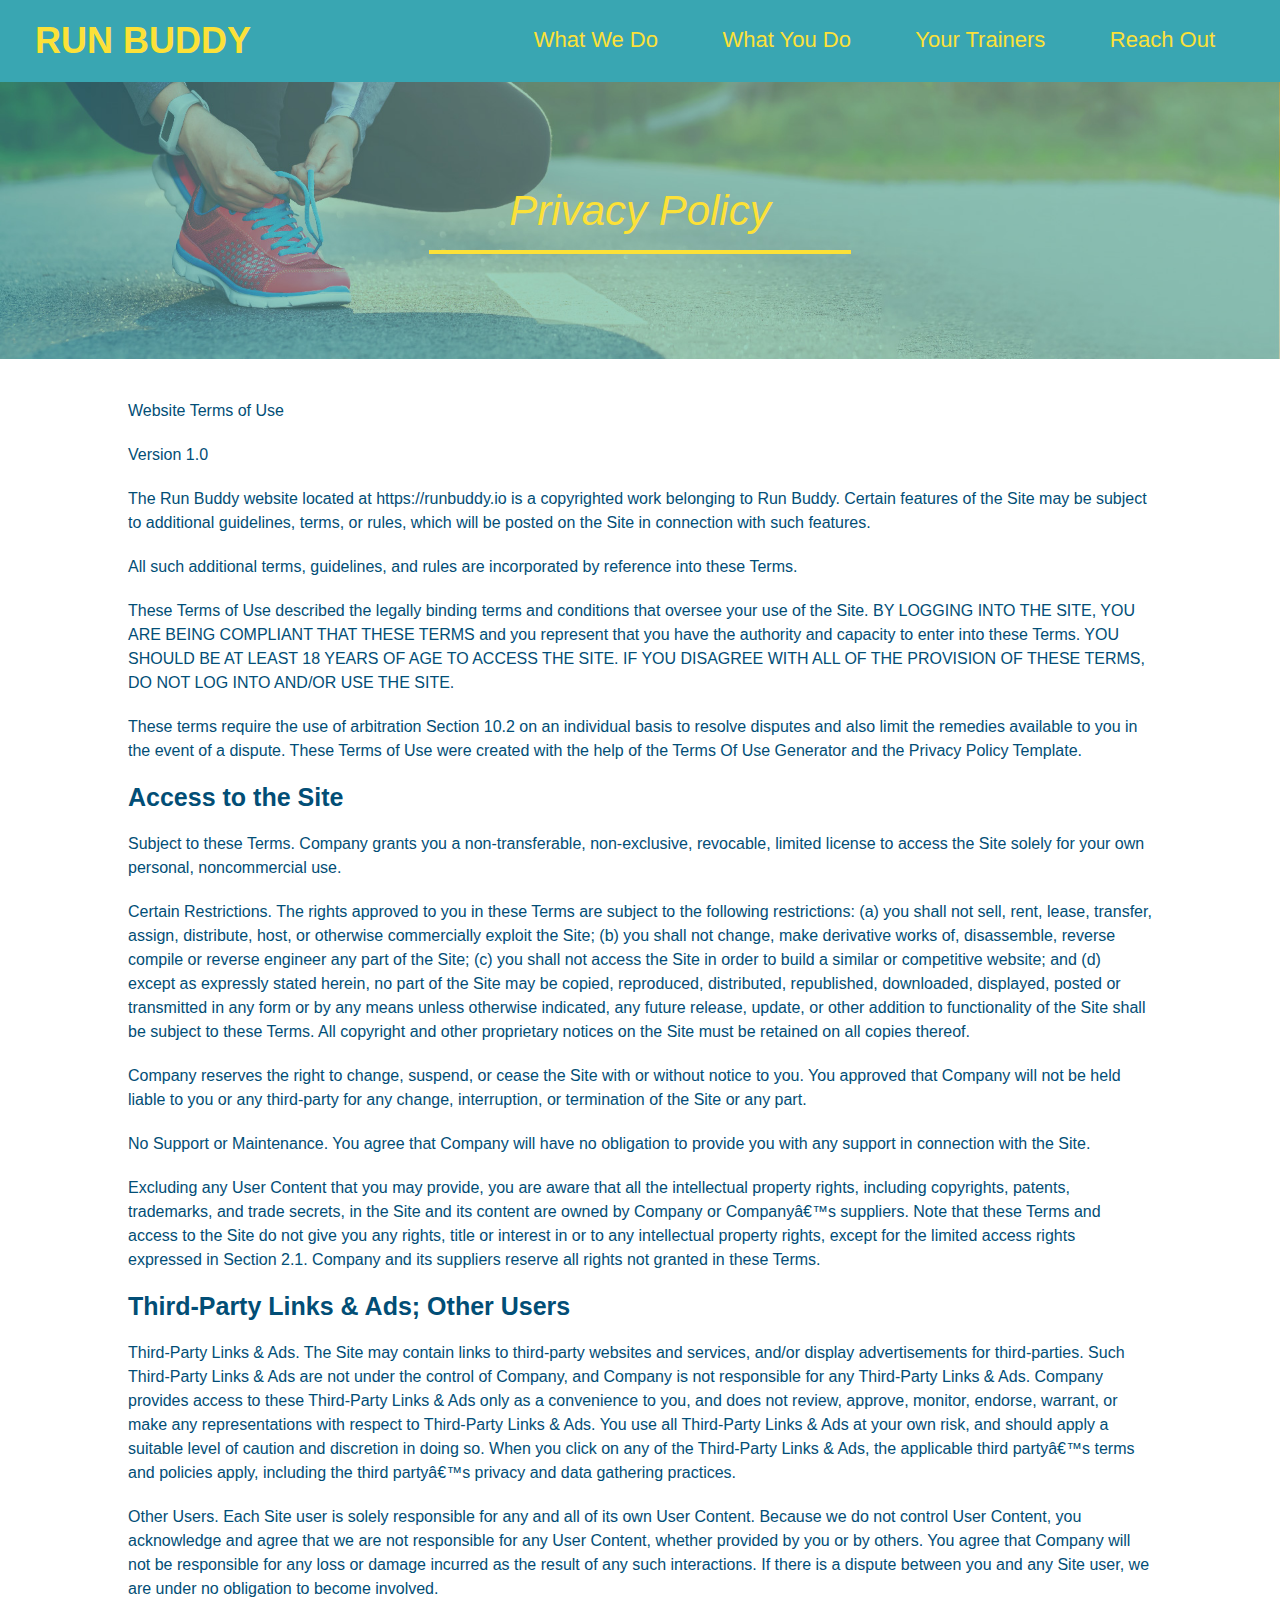
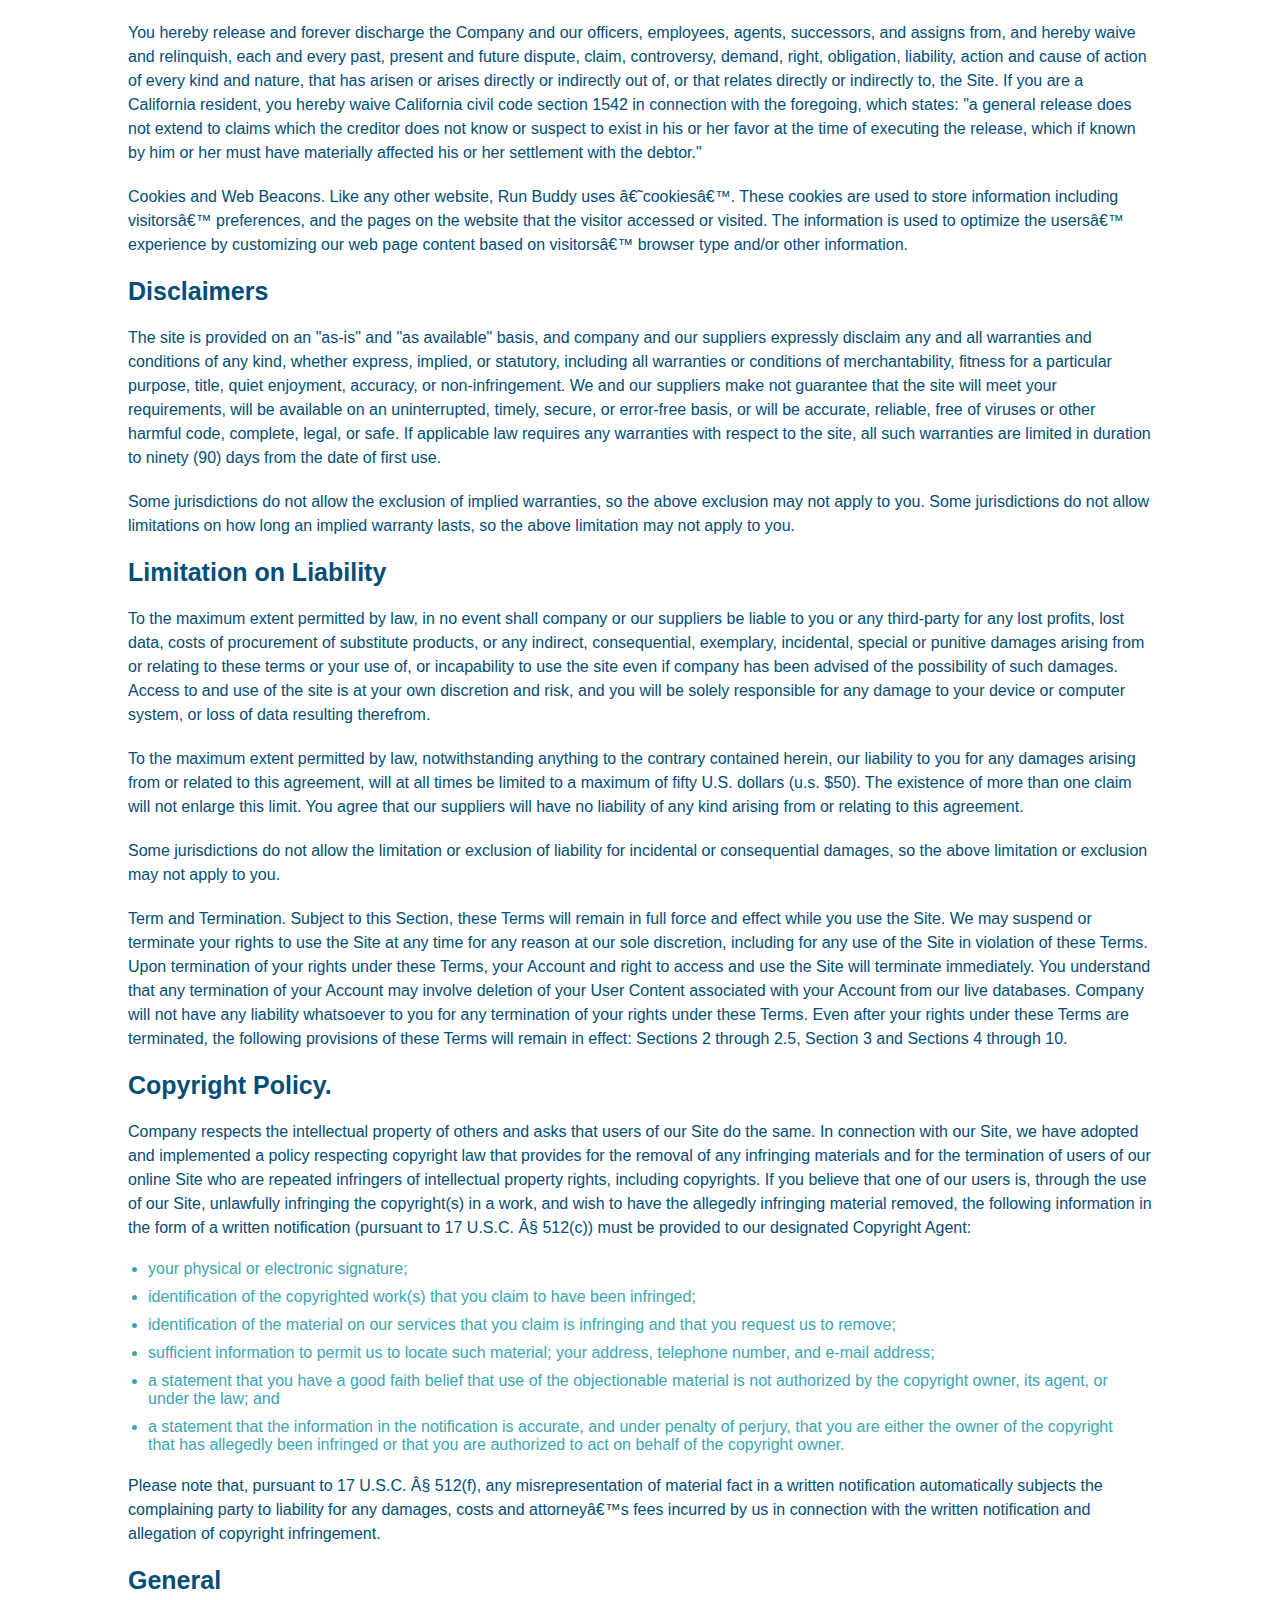
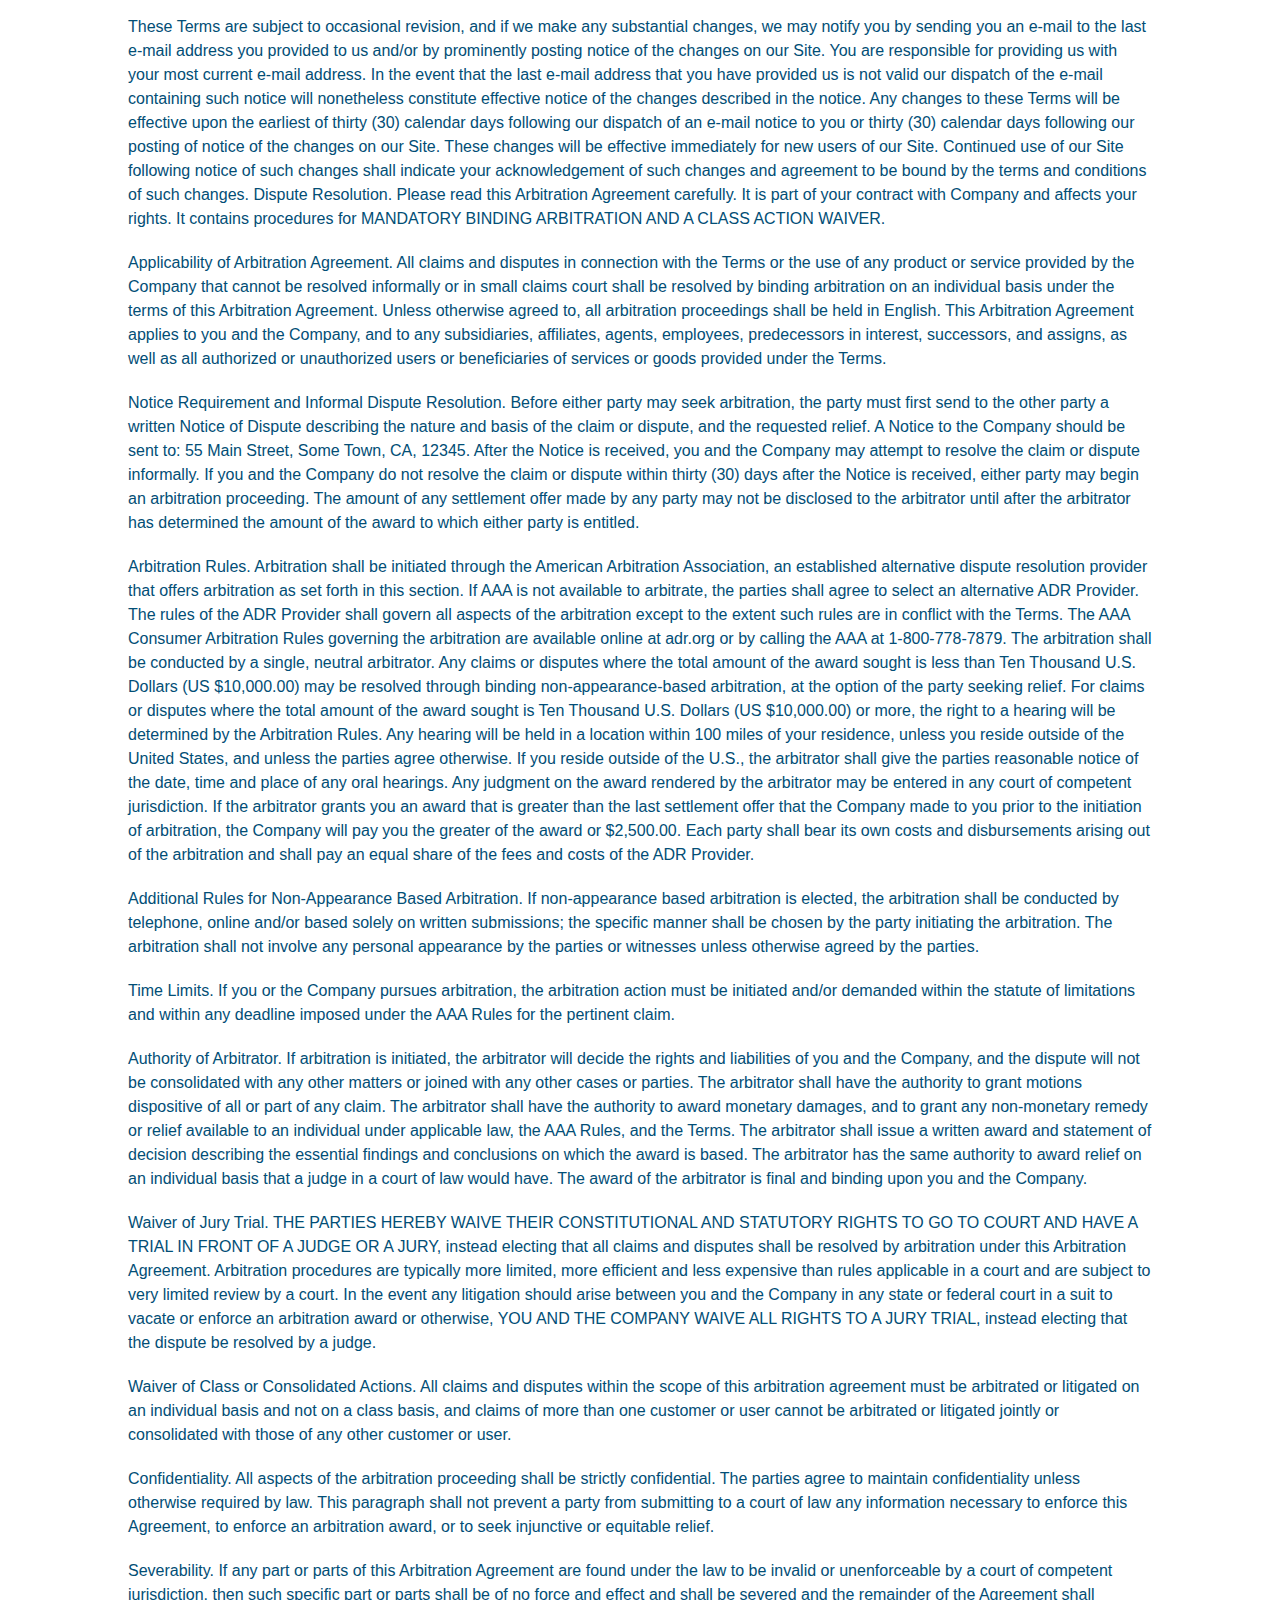
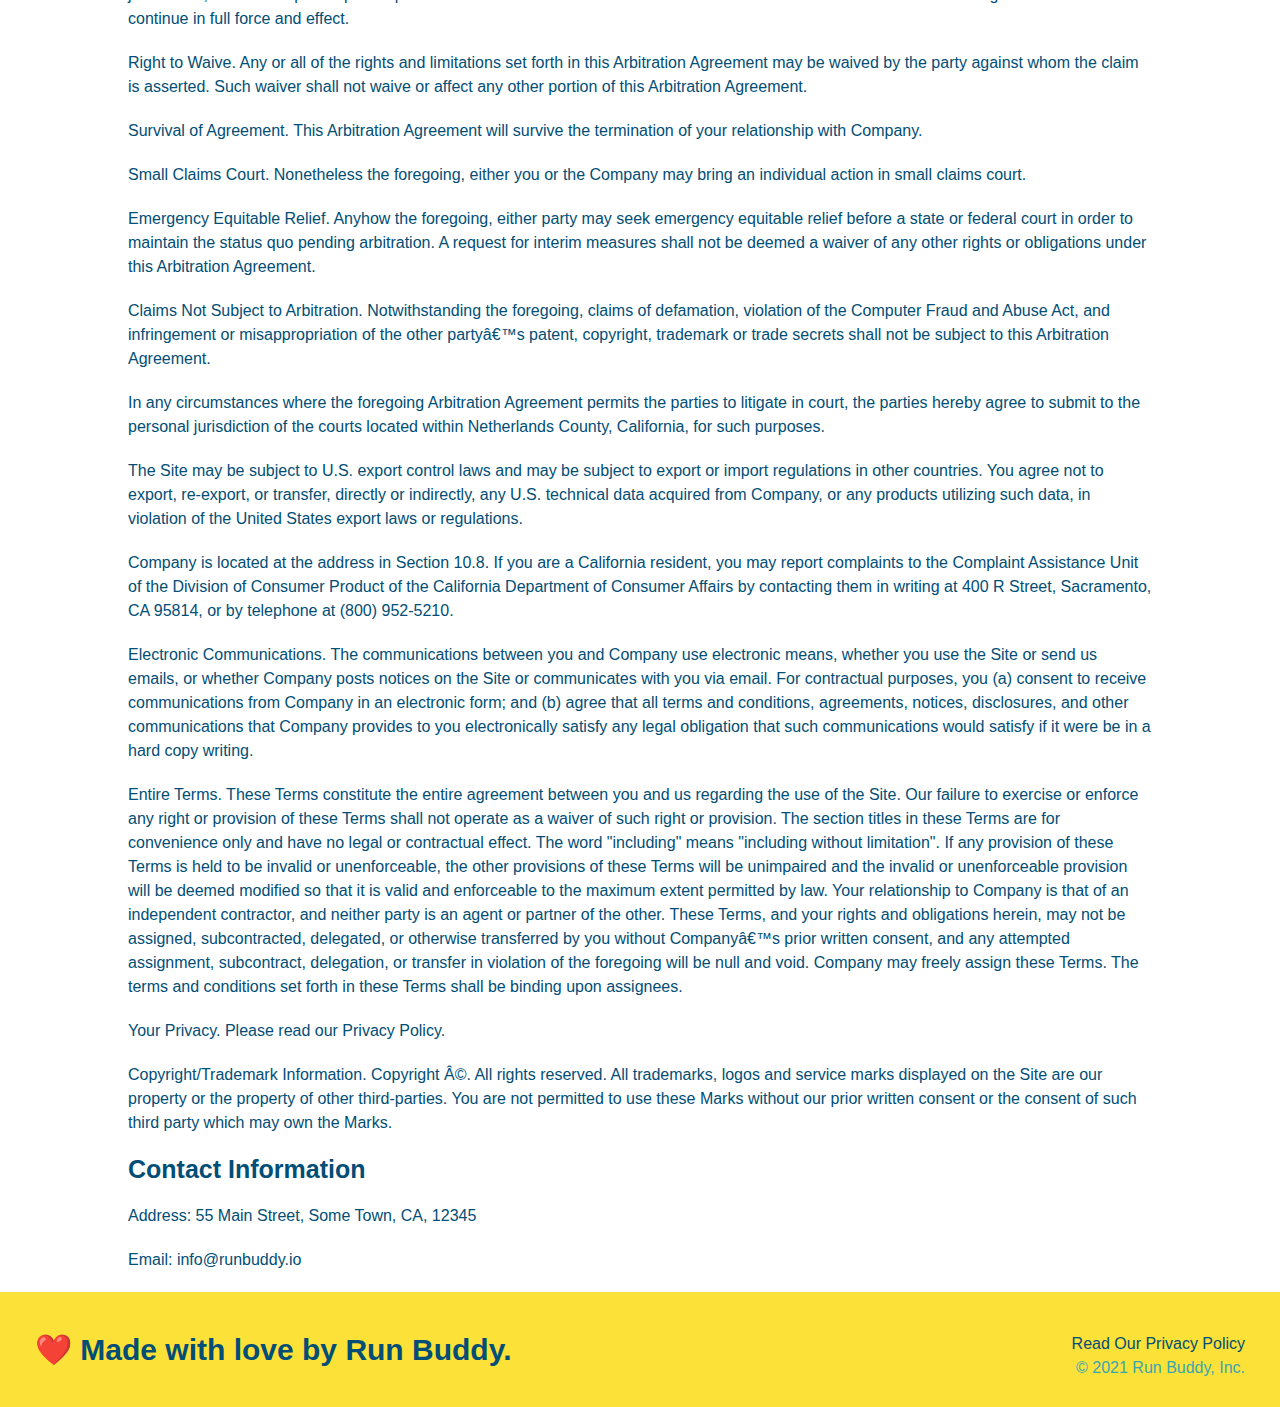
==== privacy-policy.html @ 0bbee488 "privacy policy" ====
<!DOCTYPE html>
<html lang=en>
    <head>
        <meta charset="UTF-8" />
        <title>Privacy Policy - Run Buddy</title>
        <link rel="stylesheet" href="./assets/css/style.css" />
        <link rel="stylesheet" href="./assets/css/secondary-styles.css" />
    </head>
    <body>
        <!-- navigation -->
        <header>
            <h1>
                <a href="./index.html">RUN BUDDY</a>
            </h1>
            <nav>
                <!--Unordered List Element-->
                <ul>
                    <!--List Item Element-->
                    <li>
                        <!--Anchor Element-->
                        <a href="./index.html#what-we-do">What We Do</a>
                    </li>
                    <li>
                        <a href="./index.html#what-you-do">What You Do</a>
                    </li>
                    <li>
                        <a href="./index.html#your-trainers">Your Trainers</a>
                    </li>
                    <li>
                        <a href="./index.html#reach-out">Reach Out</a>
                    </li>
                </ul>
            </nav>
        </header>
        <section class="hero">
            <h2 class="page-title">
                Privacy Policy
            </h2>
        </section>
        <article class="secondary-content">
            <p>
                Website Terms of Use
              </p>
        
              <p>
                Version 1.0
              </p>
        
              <p>
                The Run Buddy website located at https://runbuddy.io is a copyrighted work belonging to Run Buddy. Certain
                features of the Site may be subject to additional guidelines, terms, or rules, which will be posted on the Site
                in connection with such features.
              </p>
        
              <p>
                All such additional terms, guidelines, and rules are incorporated by reference into these Terms.
              </p>
        
              <p>
                These Terms of Use described the legally binding terms and conditions that oversee your use of the Site. BY
                LOGGING INTO THE SITE, YOU ARE BEING COMPLIANT THAT THESE TERMS and you represent that you have the authority
                and capacity to enter into these Terms. YOU SHOULD BE AT LEAST 18 YEARS OF AGE TO ACCESS THE SITE. IF YOU
                DISAGREE WITH ALL OF THE PROVISION OF THESE TERMS, DO NOT LOG INTO AND/OR USE THE SITE.
              </p>
        
              <p>
                These terms require the use of arbitration Section 10.2 on an individual basis to resolve disputes and also
                limit the remedies available to you in the event of a dispute. These Terms of Use were created with the help of
                the Terms Of Use Generator and the Privacy Policy Template.
              </p>
        
              <h3>
                Access to the Site
              </h3>
        
              <p>
                Subject to these Terms. Company grants you a non-transferable, non-exclusive, revocable, limited license to
                access the Site solely for your own personal, noncommercial use.
              </p>
        
              <p>
                Certain Restrictions. The rights approved to you in these Terms are subject to the following restrictions: (a)
                you shall not sell, rent, lease, transfer, assign, distribute, host, or otherwise commercially exploit the Site;
                (b) you shall not change, make derivative works of, disassemble, reverse compile or reverse engineer any part of
                the Site; (c) you shall not access the Site in order to build a similar or competitive website; and (d) except
                as expressly stated herein, no part of the Site may be copied, reproduced, distributed, republished, downloaded,
                displayed, posted or transmitted in any form or by any means unless otherwise indicated, any future release,
                update, or other addition to functionality of the Site shall be subject to these Terms. All copyright and other
                proprietary notices on the Site must be retained on all copies thereof.
              </p>
        
              <p>
                Company reserves the right to change, suspend, or cease the Site with or without notice to you. You approved
                that Company will not be held liable to you or any third-party for any change, interruption, or termination of
                the Site or any part.
              </p>
        
              <p>
                No Support or Maintenance. You agree that Company will have no obligation to provide you with any support in
                connection with the Site.
              </p>
        
              <p>
                Excluding any User Content that you may provide, you are aware that all the intellectual property rights,
                including copyrights, patents, trademarks, and trade secrets, in the Site and its content are owned by Company
                or Companyâ€™s suppliers. Note that these Terms and access to the Site do not give you any rights, title or
                interest in or to any intellectual property rights, except for the limited access rights expressed in Section
                2.1. Company and its suppliers reserve all rights not granted in these Terms.
              </p>
        
              <h3>
                Third-Party Links & Ads; Other Users
              </h3>
        
              <p>
                Third-Party Links & Ads. The Site may contain links to third-party websites and services, and/or display
                advertisements for third-parties. Such Third-Party Links & Ads are not under the control of Company, and Company
                is not responsible for any Third-Party Links & Ads. Company provides access to these Third-Party Links & Ads
                only as a convenience to you, and does not review, approve, monitor, endorse, warrant, or make any
                representations with respect to Third-Party Links & Ads. You use all Third-Party Links & Ads at your own risk,
                and should apply a suitable level of caution and discretion in doing so. When you click on any of the
                Third-Party Links & Ads, the applicable third partyâ€™s terms and policies apply, including the third partyâ€™s
                privacy and data gathering practices.
              </p>
        
              <p>
                Other Users. Each Site user is solely responsible for any and all of its own User Content. Because we do not
                control User Content, you acknowledge and agree that we are not responsible for any User Content, whether
                provided by you or by others. You agree that Company will not be responsible for any loss or damage incurred as
                the result of any such interactions. If there is a dispute between you and any Site user, we are under no
                obligation to become involved.
              </p>
        
              <p>
                You hereby release and forever discharge the Company and our officers, employees, agents, successors, and
                assigns from, and hereby waive and relinquish, each and every past, present and future dispute, claim,
                controversy, demand, right, obligation, liability, action and cause of action of every kind and nature, that has
                arisen or arises directly or indirectly out of, or that relates directly or indirectly to, the Site. If you are
                a California resident, you hereby waive California civil code section 1542 in connection with the foregoing,
                which states: "a general release does not extend to claims which the creditor does not know or suspect to exist
                in his or her favor at the time of executing the release, which if known by him or her must have materially
                affected his or her settlement with the debtor."
              </p>
        
              <p>
                Cookies and Web Beacons. Like any other website, Run Buddy uses â€˜cookiesâ€™. These cookies are used to store
                information including visitorsâ€™ preferences, and the pages on the website that the visitor accessed or visited.
                The information is used to optimize the usersâ€™ experience by customizing our web page content based on visitorsâ€™
                browser type and/or other information.
              </p>
        
              <h3>
                Disclaimers
              </h3>
        
              <p>
                The site is provided on an "as-is" and "as available" basis, and company and our suppliers expressly disclaim
                any and all warranties and conditions of any kind, whether express, implied, or statutory, including all
                warranties or conditions of merchantability, fitness for a particular purpose, title, quiet enjoyment, accuracy,
                or non-infringement. We and our suppliers make not guarantee that the site will meet your requirements, will be
                available on an uninterrupted, timely, secure, or error-free basis, or will be accurate, reliable, free of
                viruses or other harmful code, complete, legal, or safe. If applicable law requires any warranties with respect
                to the site, all such warranties are limited in duration to ninety (90) days from the date of first use.
              </p>
        
              <p>
                Some jurisdictions do not allow the exclusion of implied warranties, so the above exclusion may not apply to
                you. Some jurisdictions do not allow limitations on how long an implied warranty lasts, so the above limitation
                may not apply to you.
              </p>
        
              <h3>
                Limitation on Liability
              </h3>
        
              <p>
                To the maximum extent permitted by law, in no event shall company or our suppliers be liable to you or any
                third-party for any lost profits, lost data, costs of procurement of substitute products, or any indirect,
                consequential, exemplary, incidental, special or punitive damages arising from or relating to these terms or
                your use of, or incapability to use the site even if company has been advised of the possibility of such
                damages. Access to and use of the site is at your own discretion and risk, and you will be solely responsible
                for any damage to your device or computer system, or loss of data resulting therefrom.
              </p>
        
              <p>
                To the maximum extent permitted by law, notwithstanding anything to the contrary contained herein, our liability
                to you for any damages arising from or related to this agreement, will at all times be limited to a maximum of
                fifty U.S. dollars (u.s. $50). The existence of more than one claim will not enlarge this limit. You agree that
                our suppliers will have no liability of any kind arising from or relating to this agreement.
              </p>
        
              <p>
                Some jurisdictions do not allow the limitation or exclusion of liability for incidental or consequential
                damages, so the above limitation or exclusion may not apply to you.
              </p>
        
              <p>
                Term and Termination. Subject to this Section, these Terms will remain in full force and effect while you use
                the Site. We may suspend or terminate your rights to use the Site at any time for any reason at our sole
                discretion, including for any use of the Site in violation of these Terms. Upon termination of your rights under
                these Terms, your Account and right to access and use the Site will terminate immediately. You understand that
                any termination of your Account may involve deletion of your User Content associated with your Account from our
                live databases. Company will not have any liability whatsoever to you for any termination of your rights under
                these Terms. Even after your rights under these Terms are terminated, the following provisions of these Terms
                will remain in effect: Sections 2 through 2.5, Section 3 and Sections 4 through 10.
              </p>
        
              <h3>
                Copyright Policy.
              </h3>
        
              <p>
                Company respects the intellectual property of others and asks that users of our Site do the same. In connection
                with our Site, we have adopted and implemented a policy respecting copyright law that provides for the removal
                of any infringing materials and for the termination of users of our online Site who are repeated infringers of
                intellectual property rights, including copyrights. If you believe that one of our users is, through the use of
                our Site, unlawfully infringing the copyright(s) in a work, and wish to have the allegedly infringing material
                removed, the following information in the form of a written notification (pursuant to 17 U.S.C. Â§ 512(c)) must
                be provided to our designated Copyright Agent:
              </p>
        
              <ul>
                <li>
                  your physical or electronic signature;
                </li>
                <li>
                  identification of the copyrighted work(s) that you claim to have been infringed;
                </li>
                <li>
                  identification of the material on our services that you claim is infringing and that you request us to remove;
                </li>
                <li>
                  sufficient information to permit us to locate such material; your address, telephone number, and e-mail
                  address;
                </li>
                <li>
                  a statement that you have a good faith belief that use of the objectionable material is not authorized by the
                  copyright owner, its agent, or under the law; and
                </li>
                <li>
                  a statement that the information in the notification is accurate, and under penalty of perjury, that you are
                  either the owner of the copyright that has allegedly been infringed or that you are authorized to act on
                  behalf of the copyright owner.
                </li>
              </ul>
        
              <p>
                Please note that, pursuant to 17 U.S.C. Â§ 512(f), any misrepresentation of material fact in a written
                notification automatically subjects the complaining party to liability for any damages, costs and attorneyâ€™s
                fees incurred by us in connection with the written notification and allegation of copyright infringement.
              </p>
        
              <h3>
                General
              </h3>
        
              <p>
                These Terms are subject to occasional revision, and if we make any substantial changes, we may notify you by
                sending you an e-mail to the last e-mail address you provided to us and/or by prominently posting notice of the
                changes on our Site. You are responsible for providing us with your most current e-mail address. In the event
                that the last e-mail address that you have provided us is not valid our dispatch of the e-mail containing such
                notice will nonetheless constitute effective notice of the changes described in the notice. Any changes to these
                Terms will be effective upon the earliest of thirty (30) calendar days following our dispatch of an e-mail
                notice to you or thirty (30) calendar days following our posting of notice of the changes on our Site. These
                changes will be effective immediately for new users of our Site. Continued use of our Site following notice of
                such changes shall indicate your acknowledgement of such changes and agreement to be bound by the terms and
                conditions of such changes. Dispute Resolution. Please read this Arbitration Agreement carefully. It is part of
                your contract with Company and affects your rights. It contains procedures for MANDATORY BINDING ARBITRATION AND
                A CLASS ACTION WAIVER.
              </p>
        
              <p>
                Applicability of Arbitration Agreement. All claims and disputes in connection with the Terms or the use of any
                product or service provided by the Company that cannot be resolved informally or in small claims court shall be
                resolved by binding arbitration on an individual basis under the terms of this Arbitration Agreement. Unless
                otherwise agreed to, all arbitration proceedings shall be held in English. This Arbitration Agreement applies to
                you and the Company, and to any subsidiaries, affiliates, agents, employees, predecessors in interest,
                successors, and assigns, as well as all authorized or unauthorized users or beneficiaries of services or goods
                provided under the Terms.
              </p>
        
              <p>
                Notice Requirement and Informal Dispute Resolution. Before either party may seek arbitration, the party must
                first send to the other party a written Notice of Dispute describing the nature and basis of the claim or
                dispute, and the requested relief. A Notice to the Company should be sent to: 55 Main Street, Some Town, CA,
                12345. After the Notice is received, you and the Company may attempt to resolve the claim or dispute informally.
                If you and the Company do not resolve the claim or dispute within thirty (30) days after the Notice is received,
                either party may begin an arbitration proceeding. The amount of any settlement offer made by any party may not
                be disclosed to the arbitrator until after the arbitrator has determined the amount of the award to which either
                party is entitled.
              </p>
        
              <p>
                Arbitration Rules. Arbitration shall be initiated through the American Arbitration Association, an established
                alternative dispute resolution provider that offers arbitration as set forth in this section. If AAA is not
                available to arbitrate, the parties shall agree to select an alternative ADR Provider. The rules of the ADR
                Provider shall govern all aspects of the arbitration except to the extent such rules are in conflict with the
                Terms. The AAA Consumer Arbitration Rules governing the arbitration are available online at adr.org or by
                calling the AAA at 1-800-778-7879. The arbitration shall be conducted by a single, neutral arbitrator. Any
                claims or disputes where the total amount of the award sought is less than Ten Thousand U.S. Dollars (US
                $10,000.00) may be resolved through binding non-appearance-based arbitration, at the option of the party seeking
                relief. For claims or disputes where the total amount of the award sought is Ten Thousand U.S. Dollars (US
                $10,000.00) or more, the right to a hearing will be determined by the Arbitration Rules. Any hearing will be
                held in a location within 100 miles of your residence, unless you reside outside of the United States, and
                unless the parties agree otherwise. If you reside outside of the U.S., the arbitrator shall give the parties
                reasonable notice of the date, time and place of any oral hearings. Any judgment on the award rendered by the
                arbitrator may be entered in any court of competent jurisdiction. If the arbitrator grants you an award that is
                greater than the last settlement offer that the Company made to you prior to the initiation of arbitration, the
                Company will pay you the greater of the award or $2,500.00. Each party shall bear its own costs and
                disbursements arising out of the arbitration and shall pay an equal share of the fees and costs of the ADR
                Provider.
              </p>
        
              <p>
                Additional Rules for Non-Appearance Based Arbitration. If non-appearance based arbitration is elected, the
                arbitration shall be conducted by telephone, online and/or based solely on written submissions; the specific
                manner shall be chosen by the party initiating the arbitration. The arbitration shall not involve any personal
                appearance by the parties or witnesses unless otherwise agreed by the parties.
              </p>
        
              <p>
                Time Limits. If you or the Company pursues arbitration, the arbitration action must be initiated and/or demanded
                within the statute of limitations and within any deadline imposed under the AAA Rules for the pertinent claim.
              </p>
        
              <p>
                Authority of Arbitrator. If arbitration is initiated, the arbitrator will decide the rights and liabilities of
                you and the Company, and the dispute will not be consolidated with any other matters or joined with any other
                cases or parties. The arbitrator shall have the authority to grant motions dispositive of all or part of any
                claim. The arbitrator shall have the authority to award monetary damages, and to grant any non-monetary remedy
                or relief available to an individual under applicable law, the AAA Rules, and the Terms. The arbitrator shall
                issue a written award and statement of decision describing the essential findings and conclusions on which the
                award is based. The arbitrator has the same authority to award relief on an individual basis that a judge in a
                court of law would have. The award of the arbitrator is final and binding upon you and the Company.
              </p>
        
              <p>
                Waiver of Jury Trial. THE PARTIES HEREBY WAIVE THEIR CONSTITUTIONAL AND STATUTORY RIGHTS TO GO TO COURT AND HAVE
                A TRIAL IN FRONT OF A JUDGE OR A JURY, instead electing that all claims and disputes shall be resolved by
                arbitration under this Arbitration Agreement. Arbitration procedures are typically more limited, more efficient
                and less expensive than rules applicable in a court and are subject to very limited review by a court. In the
                event any litigation should arise between you and the Company in any state or federal court in a suit to vacate
                or enforce an arbitration award or otherwise, YOU AND THE COMPANY WAIVE ALL RIGHTS TO A JURY TRIAL, instead
                electing that the dispute be resolved by a judge.
              </p>
        
              <p>
                Waiver of Class or Consolidated Actions. All claims and disputes within the scope of this arbitration agreement
                must be arbitrated or litigated on an individual basis and not on a class basis, and claims of more than one
                customer or user cannot be arbitrated or litigated jointly or consolidated with those of any other customer or
                user.
              </p>
        
              <p>
                Confidentiality. All aspects of the arbitration proceeding shall be strictly confidential. The parties agree to
                maintain confidentiality unless otherwise required by law. This paragraph shall not prevent a party from
                submitting to a court of law any information necessary to enforce this Agreement, to enforce an arbitration
                award, or to seek injunctive or equitable relief.
              </p>
        
              <p>
                Severability. If any part or parts of this Arbitration Agreement are found under the law to be invalid or
                unenforceable by a court of competent jurisdiction, then such specific part or parts shall be of no force and
                effect and shall be severed and the remainder of the Agreement shall continue in full force and effect.
              </p>
        
              <p>
                Right to Waive. Any or all of the rights and limitations set forth in this Arbitration Agreement may be waived
                by the party against whom the claim is asserted. Such waiver shall not waive or affect any other portion of this
                Arbitration Agreement.
              </p>
        
              <p>
                Survival of Agreement. This Arbitration Agreement will survive the termination of your relationship with
                Company.
              </p>
        
              <p>
                Small Claims Court. Nonetheless the foregoing, either you or the Company may bring an individual action in small
                claims court.
              </p>
        
              <p>
                Emergency Equitable Relief. Anyhow the foregoing, either party may seek emergency equitable relief before a
                state or federal court in order to maintain the status quo pending arbitration. A request for interim measures
                shall not be deemed a waiver of any other rights or obligations under this Arbitration Agreement.
              </p>
        
              <p>
                Claims Not Subject to Arbitration. Notwithstanding the foregoing, claims of defamation, violation of the
                Computer Fraud and Abuse Act, and infringement or misappropriation of the other partyâ€™s patent, copyright,
                trademark or trade secrets shall not be subject to this Arbitration Agreement.
              </p>
        
              <p>
                In any circumstances where the foregoing Arbitration Agreement permits the parties to litigate in court, the
                parties hereby agree to submit to the personal jurisdiction of the courts located within Netherlands County,
                California, for such purposes.
              </p>
        
              <p>
                The Site may be subject to U.S. export control laws and may be subject to export or import regulations in other
                countries. You agree not to export, re-export, or transfer, directly or indirectly, any U.S. technical data
                acquired from Company, or any products utilizing such data, in violation of the United States export laws or
                regulations.
              </p>
        
              <p>
                Company is located at the address in Section 10.8. If you are a California resident, you may report complaints
                to the Complaint Assistance Unit of the Division of Consumer Product of the California Department of Consumer
                Affairs by contacting them in writing at 400 R Street, Sacramento, CA 95814, or by telephone at (800) 952-5210.
              </p>
        
              <p>
                Electronic Communications. The communications between you and Company use electronic means, whether you use the
                Site or send us emails, or whether Company posts notices on the Site or communicates with you via email. For
                contractual purposes, you (a) consent to receive communications from Company in an electronic form; and (b)
                agree that all terms and conditions, agreements, notices, disclosures, and other communications that Company
                provides to you electronically satisfy any legal obligation that such communications would satisfy if it were be
                in a hard copy writing.
              </p>
        
              <p>
                Entire Terms. These Terms constitute the entire agreement between you and us regarding the use of the Site. Our
                failure to exercise or enforce any right or provision of these Terms shall not operate as a waiver of such right
                or provision. The section titles in these Terms are for convenience only and have no legal or contractual
                effect. The word "including" means "including without limitation". If any provision of these Terms is held to be
                invalid or unenforceable, the other provisions of these Terms will be unimpaired and the invalid or
                unenforceable provision will be deemed modified so that it is valid and enforceable to the maximum extent
                permitted by law. Your relationship to Company is that of an independent contractor, and neither party is an
                agent or partner of the other. These Terms, and your rights and obligations herein, may not be assigned,
                subcontracted, delegated, or otherwise transferred by you without Companyâ€™s prior written consent, and any
                attempted assignment, subcontract, delegation, or transfer in violation of the foregoing will be null and void.
                Company may freely assign these Terms. The terms and conditions set forth in these Terms shall be binding upon
                assignees.
              </p>
        
              <p>
                Your Privacy. Please read our Privacy Policy.
              </p>
        
              <p>
                Copyright/Trademark Information. Copyright Â©. All rights reserved. All trademarks, logos and service marks
                displayed on the Site are our property or the property of other third-parties. You are not permitted to use
                these Marks without our prior written consent or the consent of such third party which may own the Marks.
              </p>
        
              <h3>
                Contact Information
              </h3>
        
              <p>
                Address: 55 Main Street, Some Town, CA, 12345
              </p>
        
              <p>
                Email: info@runbuddy.io
              </p>
        

        </article>

        
        <!-- footer -->
        <footer>
            <h2> ❤️ Made with love by Run Buddy.</h2>
            <div>
                <a>Read Our Privacy Policy</a>
                <br />
                &copy; 2021 Run Buddy, Inc.
            </div>
        </footer>
        
    </body>
</html>
---- assets/css/style.css ----
* {
    margin: 0;
    padding: 0;
    box-sizing: border-box;
}

body {
    /* more on this crazy alphanumerical value in a minute! */
    color: #39a6b2;
    font-family: Helvetica, Arial, sans-serif;
  }

.text-left {
    text-align: left;
}

.text-right {
    text-align: right;
}

/* apply styles to <header> */
header {
    padding: 20px 35px;
    background-color: #39a6b2;
  }

header h1 {
    font-weight: bold;
    font-size: 36px;
    color: #fce138;
    margin: 0;
    display: inline;
}

header a {
    text-decoration: none;
    color: #fce138;
}

header nav {
    float: right;
    margin: 7px 0px;
}

header nav ul li {
    display: inline;
}

header nav ul li a {
    margin: 0 30px;
    font-weight: lighter;
    font-size: 22px;
}

footer {
    background: #fce138;
    width: 100%;
    padding: 40px 35px;
}

footer h2 {
    display: inline;
    color: #024e76;
    font-size: 30px;
    margin: 0
}

footer div {
    float: right;
    line-height: 1.5;
    text-align: right;   
}

footer a {
    color: #024e76
}

section {
    padding: 60px
}

/* Hero Style Start */
.hero {
    background-image: url("../images/hero-bg.jpeg");
    height: 600px; 
    background-size: cover;
    background-position: center;
    position: relative;
}
.hero-form {
    color: #024e76;
    background-color: #fce138;
    padding: 20px;
    width: 500px;
    border: solid 3px #024e76;
    position: absolute;
    bottom: 120px;
    right: 140px;
}
.hero-form h3 {
    font-size: 24px;
    margin: 0px;
}
.hero-form p {
    margin: 5px 0px 15px 0px;
}
.form-input {
    border: 1px solid #024e76;
    display: block;
    padding: 7px 15px;
    font-size: 16px;
    color: #024e76;
    width: 100%;
    margin-bottom: 15px;
}
.hero-form label {
    margin: 5px;
}
.hero-form button {
    color: #fce138;
    background-color: #024e76;
    border: none;
    padding: 10px 20px;
    font-size: 16px;
  }
/* Hero Style End */

/* What We Do - Style Start */
.intro{
    text-align: center;
}

/* this has been replaced with "CSS rules for section headings" below
.intro h2{
    font-size: 55px;
    color: #024e76;
    margin-bottom: 35px;
    padding: 0 100px 20px 100px;
    border-bottom: 3px solid  #fce138;
    /*this reduces the size of the bottom-border adequately
    display: inline-block;
}*/


.intro p{
    line-height: 1.7;
    color: #39a6b2;
    width: 80%;
    font-size: 20px;
    /* alternative to margin style used below */
    /* display: inline-block; */
   
    /*the below style works only to horizontaly center element not vertically center it*/
    margin: 0 auto;
}
/* What We Do - Style End */

/*What You Do - Style Start */

.steps {
    text-align: center;
    background: #fce138;
}

.steps div {
    margin-bottom: 80px;
}

.steps img {
    width: 15%;
    margin: 10px 0;
}

.steps h3 {
    color:#024e76;
    font-size: 46px;
    margin-top: 10px
}

.steps p {
    color: #39a6b2;
    font-size: 23px;
}

.steps span {
    font-size: 38px;
}

/*
.steps h2{
    font-size: 55px;
    color: #024e76;
    margin-bottom: 35px;
    padding: 0 100px 20px 100px;
    border-bottom: 3px solid #39a6b2;
    display: inline-block;
}
*/

/* CSS rules for section headings - Start */
.section-title{
    font-size: 55px;
    color: #024e76;
    margin-bottom: 35px;
    padding: 0 100px 20px 100px;
    border-bottom: 3px solid;
    display: inline-block;
}

.primary-border{
    border-color: #fce138;
}

.secondary-border{
    border-color: #39a6b2
}
/* CSS rules for section headings - End */

/* Styles for Meet the Trainers Section - Start */

.trainers {
    text-align: center;
}

.trainer {
    width: 900px;
    margin: 0 auto 30px auto;
    background: #024e76;
    color: #fce138;
    /* the below line is required since we have floated all the elements inside this parent element */
    overflow: auto;
}

.trainer img {
    width: 35%;
    float: left;
}

.trainer-bio {
    padding: 35px;
    float:left;
    width: 65%;
}

.trainer-bio h3 {
    font-size: 32px;
    margin-bottom: 8px;
}

.trainer-bio h4 {
    font-weight: lighter;
    font-size: 26;
    margin-bottom: 25px;
}

.trainer-bio p {
    font-size: 17px;
    line-height: 1.3;
}

/* Reach Out Section Style begins */

.contact{
    text-align: center;
    background-color:#024e76;
}

.contact h2 {
    color: #fce138;
}

.contact-info iframe {
    width: 400px;
    height: 400px;
}

.contact-info div {
    width: 450px;
    display: inline-block;
    vertical-align: top;
    text-align: left;
    margin: 30px 0 0 60px;
    color: white;
}

.contact-info h3 {
    color: #fce138;
    font-size: 32px;
}

.contact-info p, .contact-info address {
    margin: 20px 0;
    line-height: 1.5;
    font-size: 20px;
    font-style: normal;
}

.contact-info a {
    color: #fce138;
}
---- assets/css/secondary-styles.css ----
.hero {
    background-position: bottom;
    height: auto;
    text-align: center;
    margin-bottom: 40px;
}

.page-title {
    font-size: 42px;
    font-weight: lighter;
    font-style: italic;
    padding: 0 80px 15px 80px;
    border-bottom: 4px solid;
    display: inline-block;
    color: #fce138;
    margin: 45px;
}

.secondary-content {
    width: 80%;
    margin: auto;
    color: #024e76;
}

.secondary-content h3 {
    font-size: 25px;
    margin: 20px 0;
}

.secondary-content p {
    font-size: 16px;
    line-height: 1.5;
    margin: 20px 0;
}

.secondary-content ul {
    margin: 15px 20px;
}

.secondary-content li {
    color: #39a6b2;
    margin: 10px 0;
}
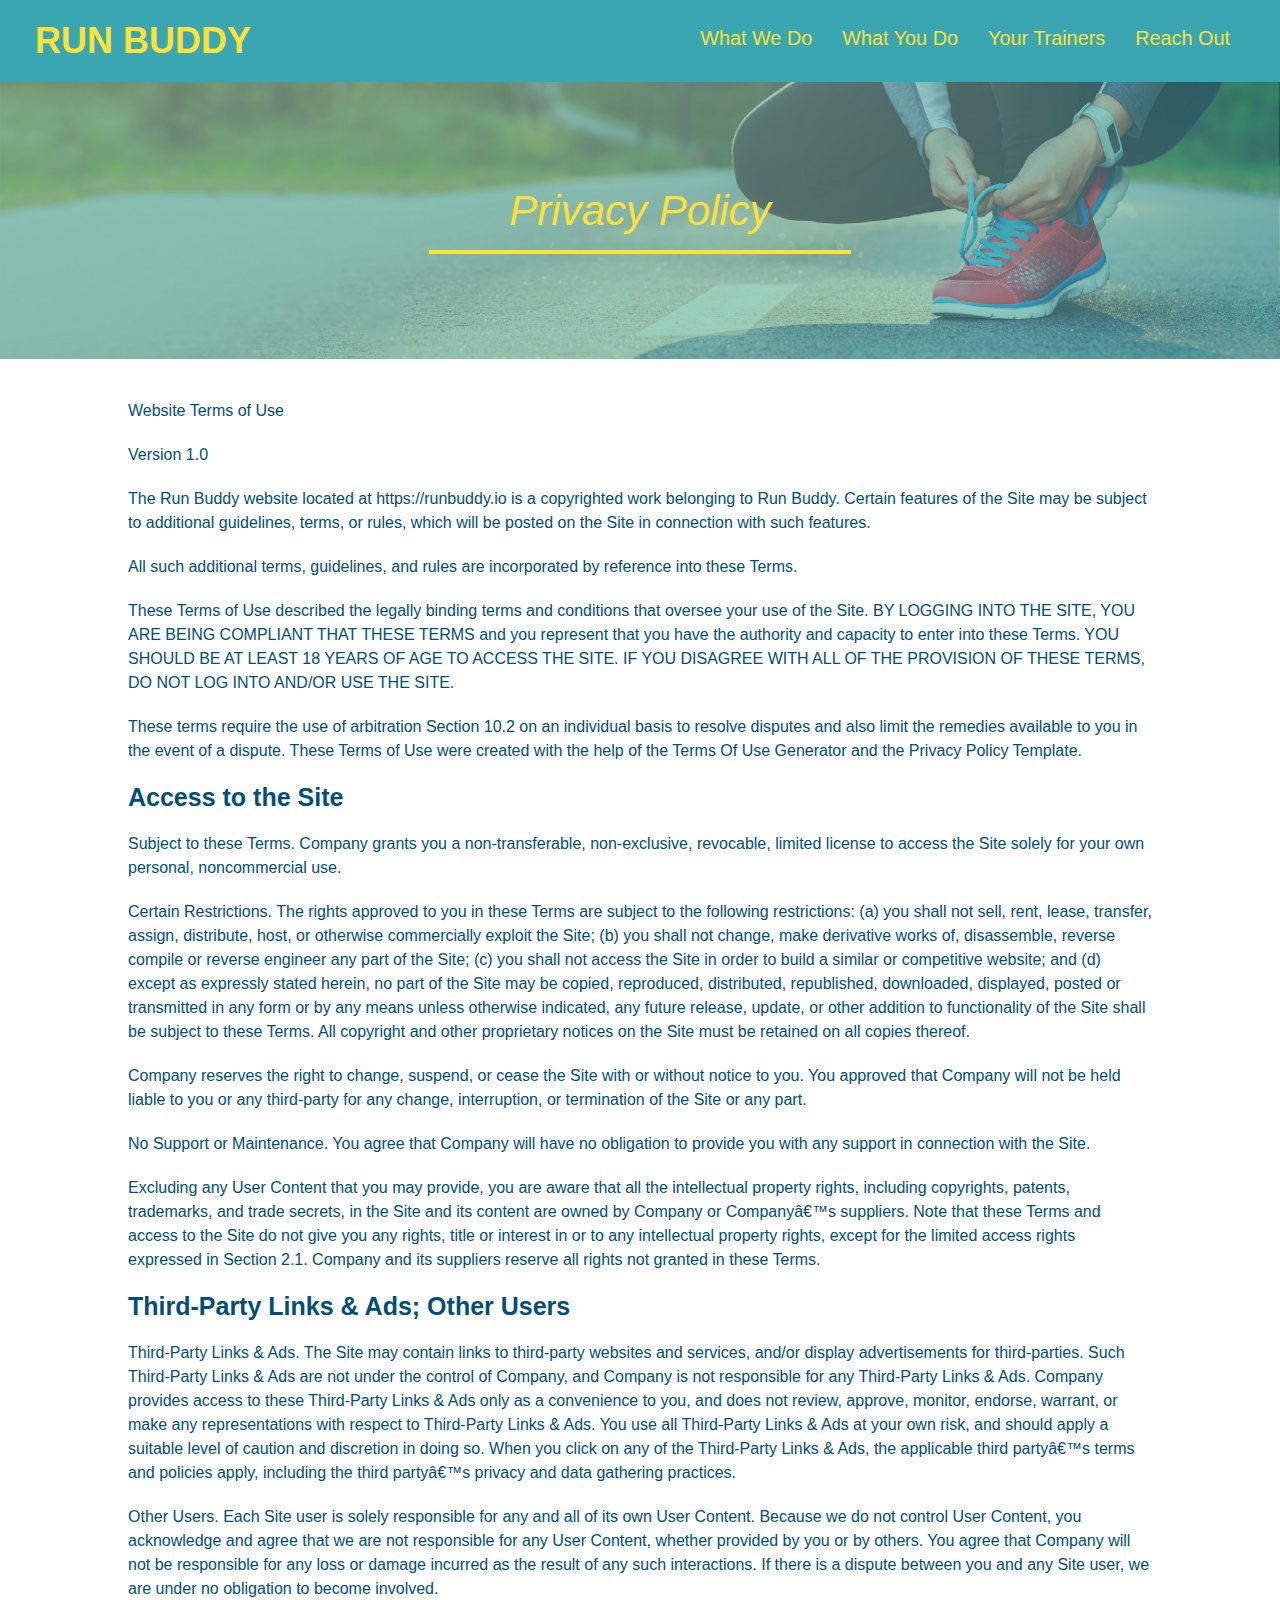
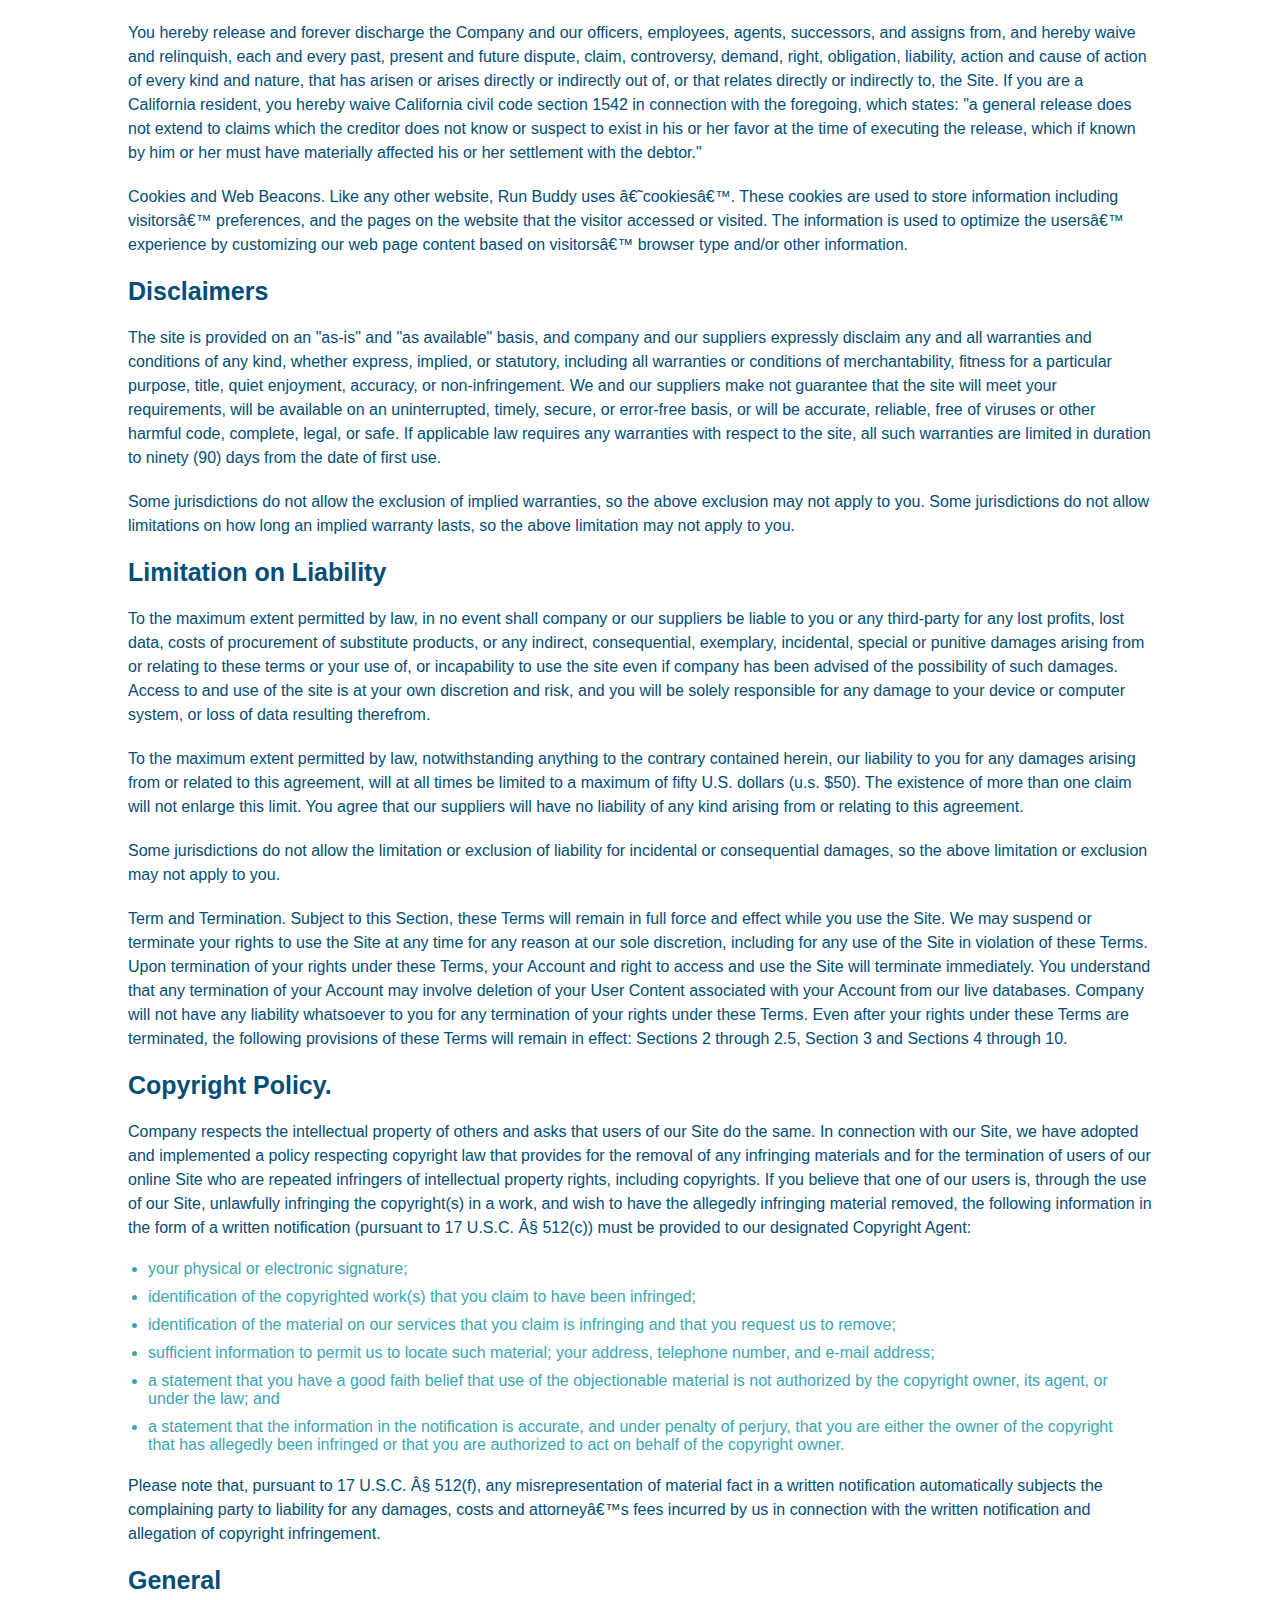
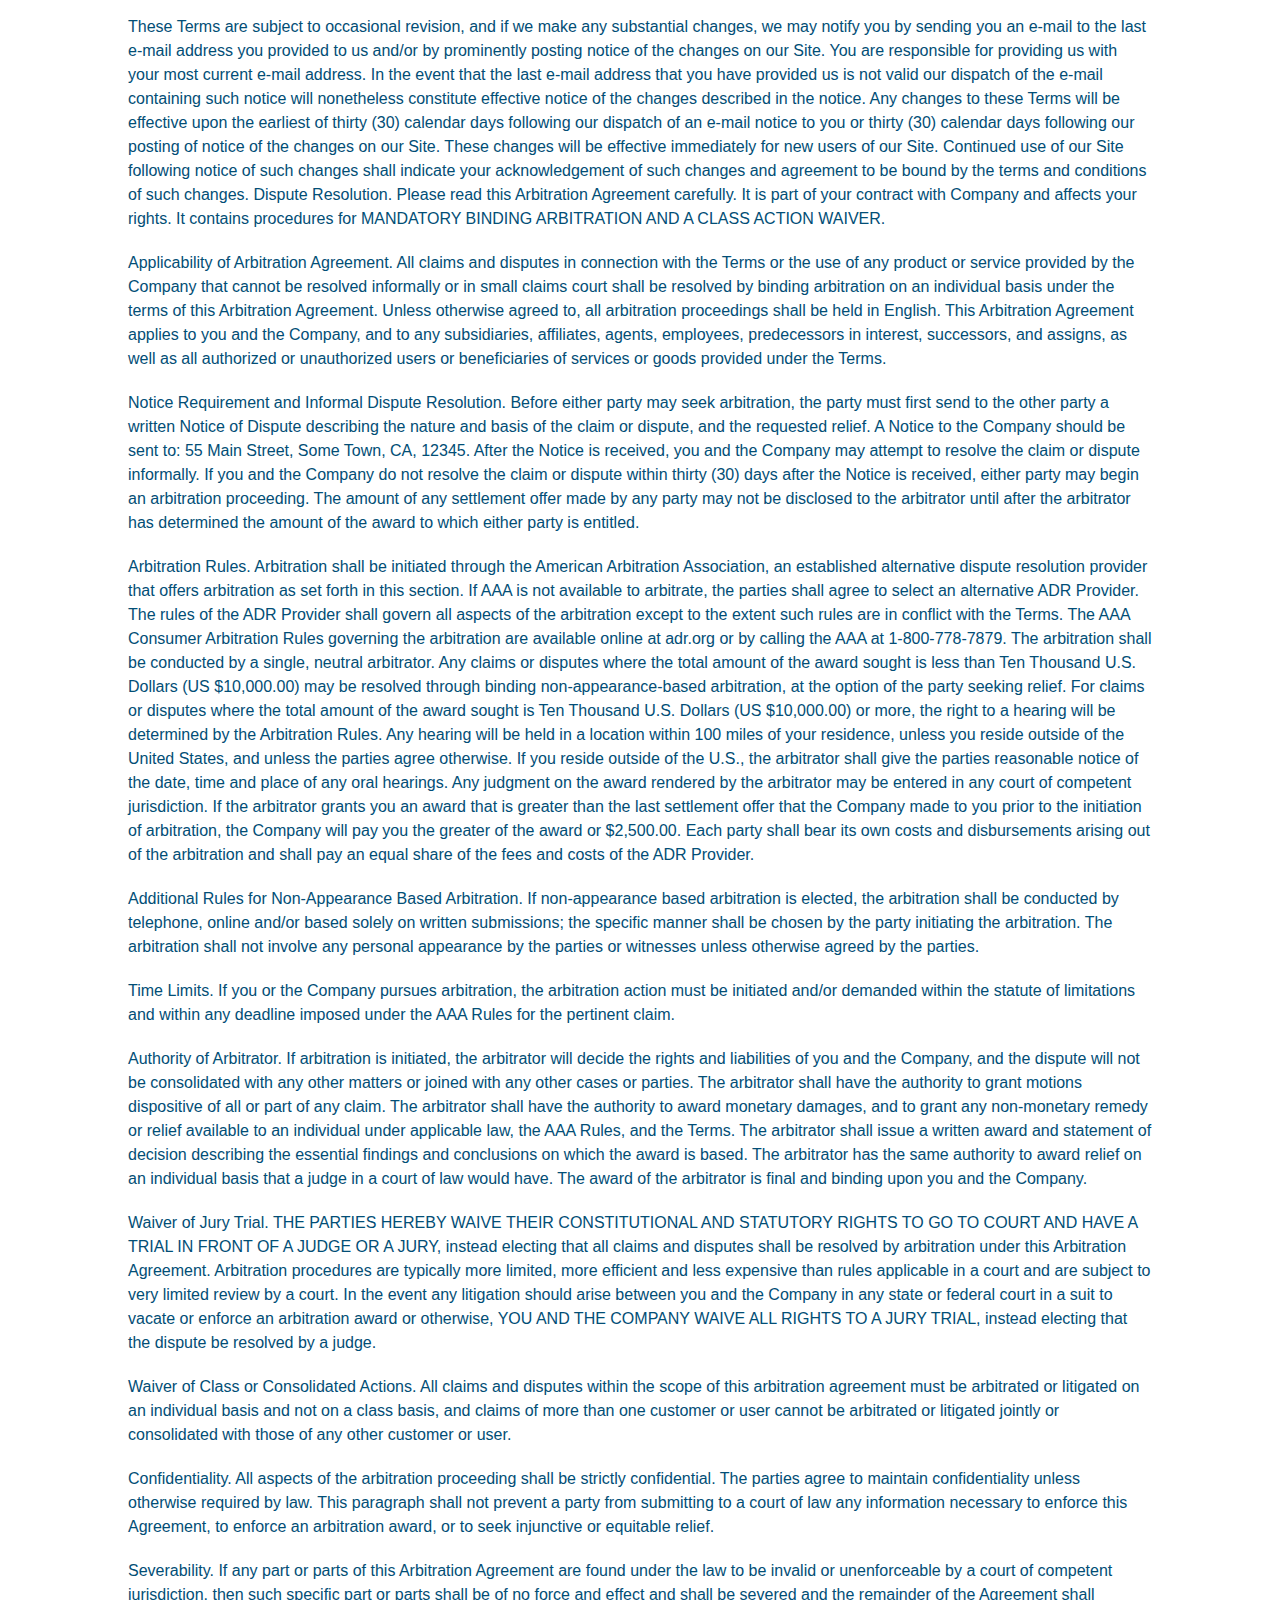
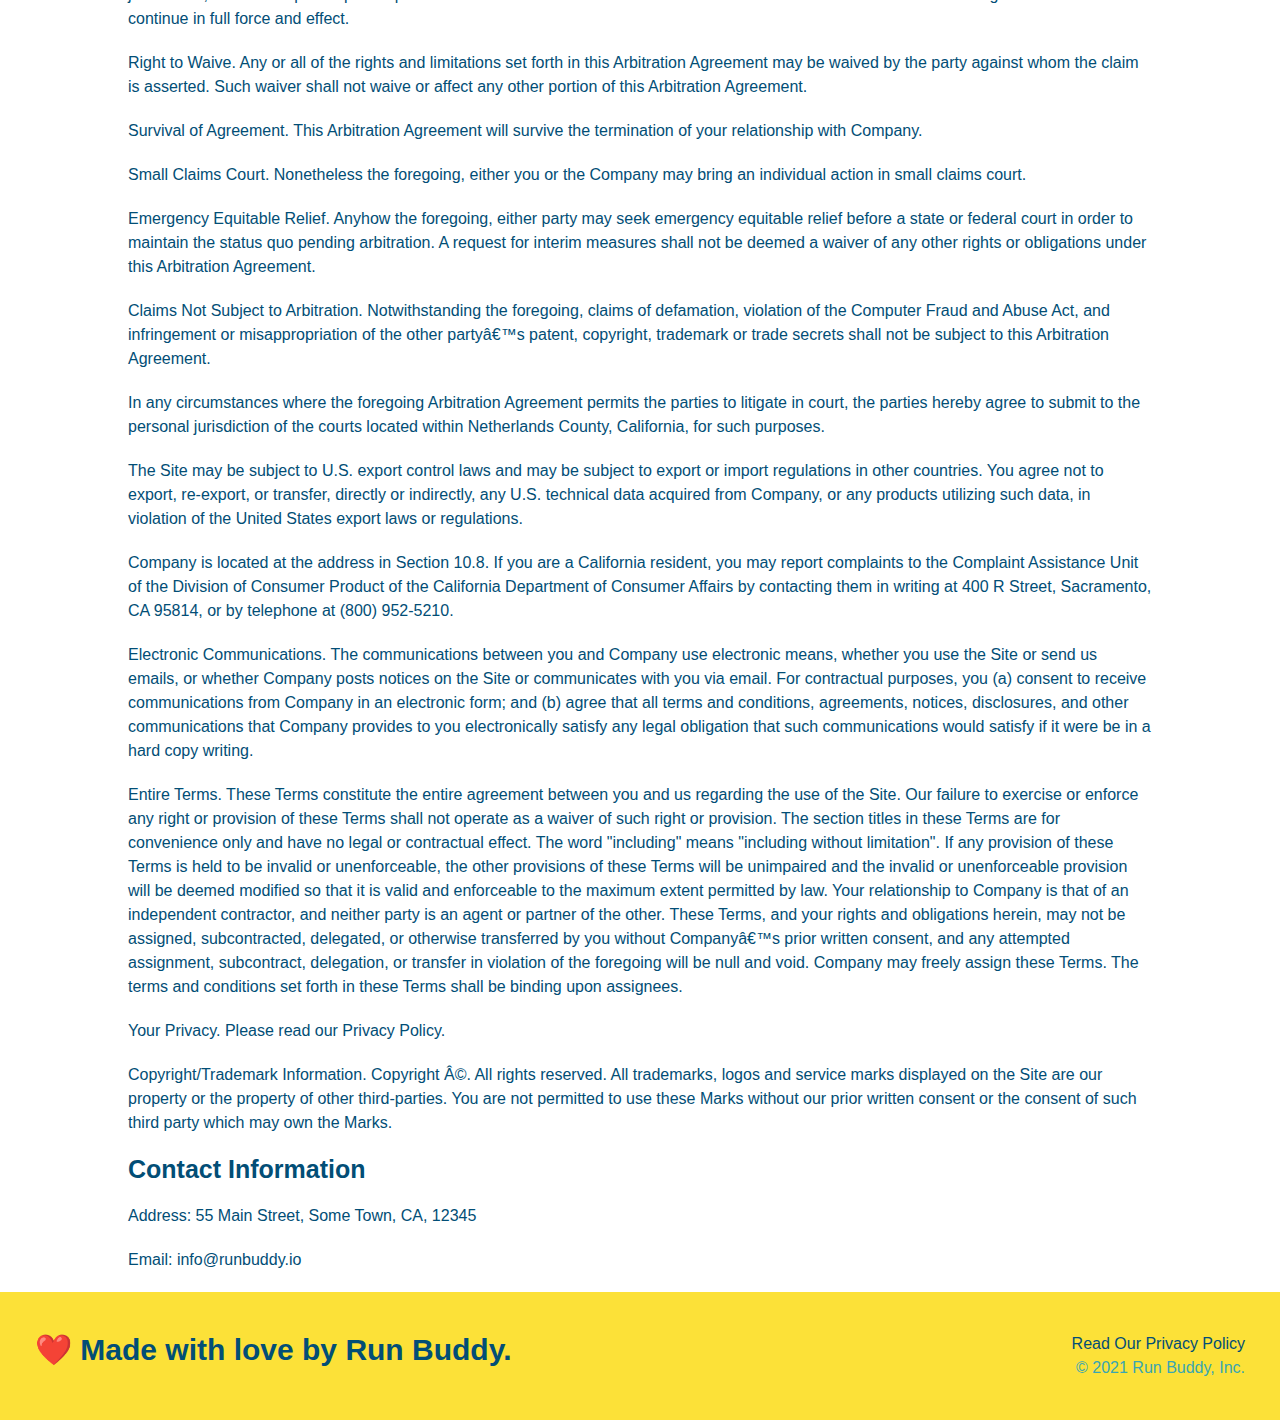
==== commit 3b7f7fb5: "add mediaquery shells for mobile responsiveness" ====
--- a/privacy-policy.html
+++ b/privacy-policy.html
@@ -2,6 +2,7 @@
 <html lang=en>
     <head>
         <meta charset="UTF-8" />
+        <meta name="viewport" content="width=device-width, initial-scale=1.0" />
         <title>Privacy Policy - Run Buddy</title>
         <link rel="stylesheet" href="./assets/css/style.css" />
         <link rel="stylesheet" href="./assets/css/secondary-styles.css" />
@@ -40,28 +41,28 @@
         <article class="secondary-content">
             <p>
                 Website Terms of Use
-              </p>
-        
-              <p>
+            </p>
+        
+            <p>
                 Version 1.0
-              </p>
-        
-              <p>
-                The Run Buddy website located at https://runbuddy.io is a copyrighted work belonging to Run Buddy. Certain
-                features of the Site may be subject to additional guidelines, terms, or rules, which will be posted on the Site
-                in connection with such features.
-              </p>
-        
-              <p>
-                All such additional terms, guidelines, and rules are incorporated by reference into these Terms.
-              </p>
-        
-              <p>
-                These Terms of Use described the legally binding terms and conditions that oversee your use of the Site. BY
-                LOGGING INTO THE SITE, YOU ARE BEING COMPLIANT THAT THESE TERMS and you represent that you have the authority
-                and capacity to enter into these Terms. YOU SHOULD BE AT LEAST 18 YEARS OF AGE TO ACCESS THE SITE. IF YOU
-                DISAGREE WITH ALL OF THE PROVISION OF THESE TERMS, DO NOT LOG INTO AND/OR USE THE SITE.
-              </p>
+            </p>
+        
+            <p>
+            The Run Buddy website located at https://runbuddy.io is a copyrighted work belonging to Run Buddy. Certain
+            features of the Site may be subject to additional guidelines, terms, or rules, which will be posted on the Site
+            in connection with such features.
+            </p>
+        
+            <p>
+            All such additional terms, guidelines, and rules are incorporated by reference into these Terms.
+            </p>
+        
+            <p>
+            These Terms of Use described the legally binding terms and conditions that oversee your use of the Site. BY
+            LOGGING INTO THE SITE, YOU ARE BEING COMPLIANT THAT THESE TERMS and you represent that you have the authority
+            and capacity to enter into these Terms. YOU SHOULD BE AT LEAST 18 YEARS OF AGE TO ACCESS THE SITE. IF YOU
+            DISAGREE WITH ALL OF THE PROVISION OF THESE TERMS, DO NOT LOG INTO AND/OR USE THE SITE.
+            </p>
         
               <p>
                 These terms require the use of arbitration Section 10.2 on an individual basis to resolve disputes and also
--- a/assets/css/style.css
+++ b/assets/css/style.css
@@ -1,25 +1,21 @@
+/* Overall styles applicable for the whole web-page. */
 * {
     margin: 0;
     padding: 0;
     box-sizing: border-box;
 }
 
+/* styles for the body of the web-page*/
 body {
-    /* more on this crazy alphanumerical value in a minute! */
     color: #39a6b2;
     font-family: Helvetica, Arial, sans-serif;
   }
 
-.text-left {
-    text-align: left;
-}
-
-.text-right {
-    text-align: right;
-}
-
-/* apply styles to <header> */
+/* styles for Header Element and its components */
 header {
+    display: flex;
+    justify-content: space-between;
+    flex-wrap: wrap;
     padding: 20px 35px;
     background-color: #39a6b2;
   }
@@ -29,7 +25,6 @@
     font-size: 36px;
     color: #fce138;
     margin: 0;
-    display: inline;
 }
 
 header a {
@@ -38,65 +33,65 @@
 }
 
 header nav {
-    float: right;
     margin: 7px 0px;
 }
 
-header nav ul li {
-    display: inline;
+header nav ul {
+    display:flex;
+    flex-wrap: wrap;
+    justify-content: space-between;
+    align-items: center;
+    list-style: none;
 }
 
 header nav ul li a {
-    margin: 0 30px;
+    padding: 10px 15px;
     font-weight: lighter;
-    font-size: 22px;
-}
-
-footer {
-    background: #fce138;
-    width: 100%;
-    padding: 40px 35px;
-}
-
-footer h2 {
-    display: inline;
-    color: #024e76;
-    font-size: 30px;
-    margin: 0
-}
-
-footer div {
-    float: right;
-    line-height: 1.5;
-    text-align: right;   
-}
-
-footer a {
-    color: #024e76
-}
-
+    font-size: 1.55vw;
+}
+
+/* styles to all the section elements */
 section {
     padding: 60px
 }
 
-/* Hero Style Start */
+/* styles for Class = hero */
 .hero {
     background-image: url("../images/hero-bg.jpeg");
-    height: 600px; 
     background-size: cover;
     background-position: center;
-    position: relative;
-}
+    display: flex;
+    justify-content: center;
+    flex-wrap: wrap;
+    align-items: flex-start;
+}
+
+/*styles for the Class = hero-cta within hero */
+.hero-cta {
+    width: 35%;
+    text-align: right;
+    margin: 3.5%;
+    color: #fff;
+    font-size: 18px;
+    line-height: 1.2;
+}
+
+.hero-cta h2 {
+    font-style: italic;
+    font-size: 55px;
+    color: #fce138;
+}
+
+/*styles for class=hero-form within hero */
 .hero-form {
     color: #024e76;
     background-color: #fce138;
     padding: 20px;
-    width: 500px;
+    width: 40%;
+    margin: 3.5%;
     border: solid 3px #024e76;
-    position: absolute;
-    bottom: 120px;
-    right: 140px;
-}
+}
+
 .hero-form h3 {
     font-size: 24px;
     margin: 0px;
@@ -104,6 +99,19 @@
 .hero-form p {
     margin: 5px 0px 15px 0px;
 }
+
+.hero-form label {
+    margin: 5px;
+}
+
+.hero-form button {
+    color: #fce138;
+    background-color: #024e76;
+    border: none;
+    padding: 10px 20px;
+    font-size: 16px;
+  }
+
 .form-input {
     border: 1px solid #024e76;
     display: block;
@@ -113,98 +121,81 @@
     width: 100%;
     margin-bottom: 15px;
 }
-.hero-form label {
-    margin: 5px;
-}
-.hero-form button {
-    color: #fce138;
-    background-color: #024e76;
-    border: none;
-    padding: 10px 20px;
-    font-size: 16px;
-  }
-/* Hero Style End */
-
-/* What We Do - Style Start */
-.intro{
-    text-align: center;
-}
-
-/* this has been replaced with "CSS rules for section headings" below
-.intro h2{
-    font-size: 55px;
-    color: #024e76;
-    margin-bottom: 35px;
-    padding: 0 100px 20px 100px;
-    border-bottom: 3px solid  #fce138;
-    /*this reduces the size of the bottom-border adequately
-    display: inline-block;
-}*/
-
+
+/* styles for section-id = what-we-do */
 
 .intro p{
     line-height: 1.7;
     color: #39a6b2;
     width: 80%;
     font-size: 20px;
-    /* alternative to margin style used below */
-    /* display: inline-block; */
-   
-    /*the below style works only to horizontaly center element not vertically center it*/
     margin: 0 auto;
-}
-/* What We Do - Style End */
-
-/*What You Do - Style Start */
+    text-align: center;
+}
+
+/* styles for section-id = what-you-do */
 
 .steps {
-    text-align: center;
     background: #fce138;
 }
 
-.steps div {
-    margin-bottom: 80px;
-}
-
-.steps img {
-    width: 15%;
-    margin: 10px 0;
-}
-
-.steps h3 {
+.step {
+    margin: 50px auto;
+    padding-bottom: 50px;
+    width: 80%;
+    border-bottom: 1px solid #39a6b2;
+    display: flex;
+    flex-wrap: wrap;
+    align-items: center;
+    justify-content: space-between;
+}
+
+.step h3 {
     color:#024e76;
     font-size: 46px;
-    margin-top: 10px
-}
-
-.steps p {
+    flex: 1 30%
+}
+
+.step-info {
+    display: flex;
+    flex-wrap: wrap;
+    align-items: center;
+    flex: 2 70%;
+}
+
+.step-img {
+    flex: 1 12%;
+    margin-right: 20px;
+}
+
+.step-img img {
+    max-width: 100%;
+}
+
+.step-text {
+    flex: 12;
+}
+
+.step-text h4 {
+    font-size: 26px;
+    line-height: 1.5;
+    color: #024e76;
+}
+
+.step-text p {
     color: #39a6b2;
-    font-size: 23px;
-}
-
-.steps span {
-    font-size: 38px;
-}
-
-/*
-.steps h2{
-    font-size: 55px;
-    color: #024e76;
-    margin-bottom: 35px;
-    padding: 0 100px 20px 100px;
-    border-bottom: 3px solid #39a6b2;
-    display: inline-block;
-}
-*/
-
-/* CSS rules for section headings - Start */
+    font-size: 18px;
+}
+
+/* CSS rules for section headings */
 .section-title{
-    font-size: 55px;
-    color: #024e76;
-    margin-bottom: 35px;
-    padding: 0 100px 20px 100px;
+    font-size: 48px;
+    color: #024e76;
     border-bottom: 3px solid;
-    display: inline-block;
+    padding-bottom: 20px;
+    text-align: center;
+    margin: 0 auto 35px auto;
+    width: 50%;
 }
 
 .primary-border{
@@ -214,54 +205,50 @@
 .secondary-border{
     border-color: #39a6b2
 }
-/* CSS rules for section headings - End */
-
-/* Styles for Meet the Trainers Section - Start */
+
+/* styles for section-id = your-trainers */
 
 .trainers {
-    text-align: center;
+    width: 100%;
+    margin: 0 auto;
+    display: flex;
+    flex-wrap: wrap;
+    justify-content: space-around;
 }
 
 .trainer {
-    width: 900px;
-    margin: 0 auto 30px auto;
+    margin: 20px;
     background: #024e76;
     color: #fce138;
-    /* the below line is required since we have floated all the elements inside this parent element */
-    overflow: auto;
+    flex: 1;
 }
 
 .trainer img {
-    width: 35%;
-    float: left;
+    width: 100%;
 }
 
 .trainer-bio {
-    padding: 35px;
-    float:left;
-    width: 65%;
+    padding: 25px;
+    line-height: 1.3;
 }
 
 .trainer-bio h3 {
-    font-size: 32px;
-    margin-bottom: 8px;
+    font-size: 28px;
 }
 
 .trainer-bio h4 {
     font-weight: lighter;
-    font-size: 26;
-    margin-bottom: 25px;
+    font-size: 22px;
+    margin-bottom: 15px;
 }
 
 .trainer-bio p {
     font-size: 17px;
-    line-height: 1.3;
 }
 
 /* Reach Out Section Style begins */
 
 .contact{
-    text-align: center;
     background-color:#024e76;
 }
 
@@ -269,17 +256,22 @@
     color: #fce138;
 }
 
+.contact-info {
+    display: flex;
+    justify-content: space-between;
+    flex-wrap: wrap;
+}
+
+.contact-info > * {
+    flex: 1;
+    margin: 15px;
+} 
+
 .contact-info iframe {
-    width: 400px;
     height: 400px;
 }
 
 .contact-info div {
-    width: 450px;
-    display: inline-block;
-    vertical-align: top;
-    text-align: left;
-    margin: 30px 0 0 60px;
     color: white;
 }
 
@@ -291,10 +283,86 @@
 .contact-info p, .contact-info address {
     margin: 20px 0;
     line-height: 1.5;
-    font-size: 20px;
+    font-size: 16px;
     font-style: normal;
 }
 
 .contact-info a {
     color: #fce138;
+}
+
+.contact-form input, .contact-form textarea {
+    border: 1px solid #024e76;
+    display: block;
+    padding: 7px 15px;
+    font-size: 16px;
+    color: #024e76;
+    width: 100%;
+    margin-bottom: 15px;
+    margin-top: 5px;
+}
+
+.contact-info button {
+    width: 100%;
+    border: none;
+    background: #fce138;
+    color: #024e76;
+    text-align: center;
+    padding: 15px 0;
+    font-size: 16px;
+}
+
+/* styles for footer section */
+
+footer {
+    display: flex;
+    justify-content: space-between;
+    flex-wrap: wrap;
+    background: #fce138;
+    width: 100%;
+    padding: 40px 35px;
+}
+
+footer h2 {
+    color: #024e76;
+    font-size: 30px;
+    margin: 0
+}
+
+footer div {
+    line-height: 1.5;
+    text-align: right;   
+}
+
+footer a {
+    color: #024e76
+}
+
+/* Utility styles */ 
+
+.text-left {
+    text-align: left;
+}
+
+.text-right {
+    text-align: right;
+}
+
+.flex-row {
+    display: flex;
+}
+
+/* MEDIA QUERY FOR SMALLER DESKTOP SCREENS AND SMALLER */
+@media screen and (max-width: 980px) {
+    
+}
+
+/* MEDIA QUERY FOR TABLETS AND SMALLLER */
+@media screen and (max-width: 768px) {
+    
+}
+
+/* MEDIA QUERY FOR MOBILE PHONES AND SMALLER */
+@media screen and (max-width: 575px) {
+  
 }